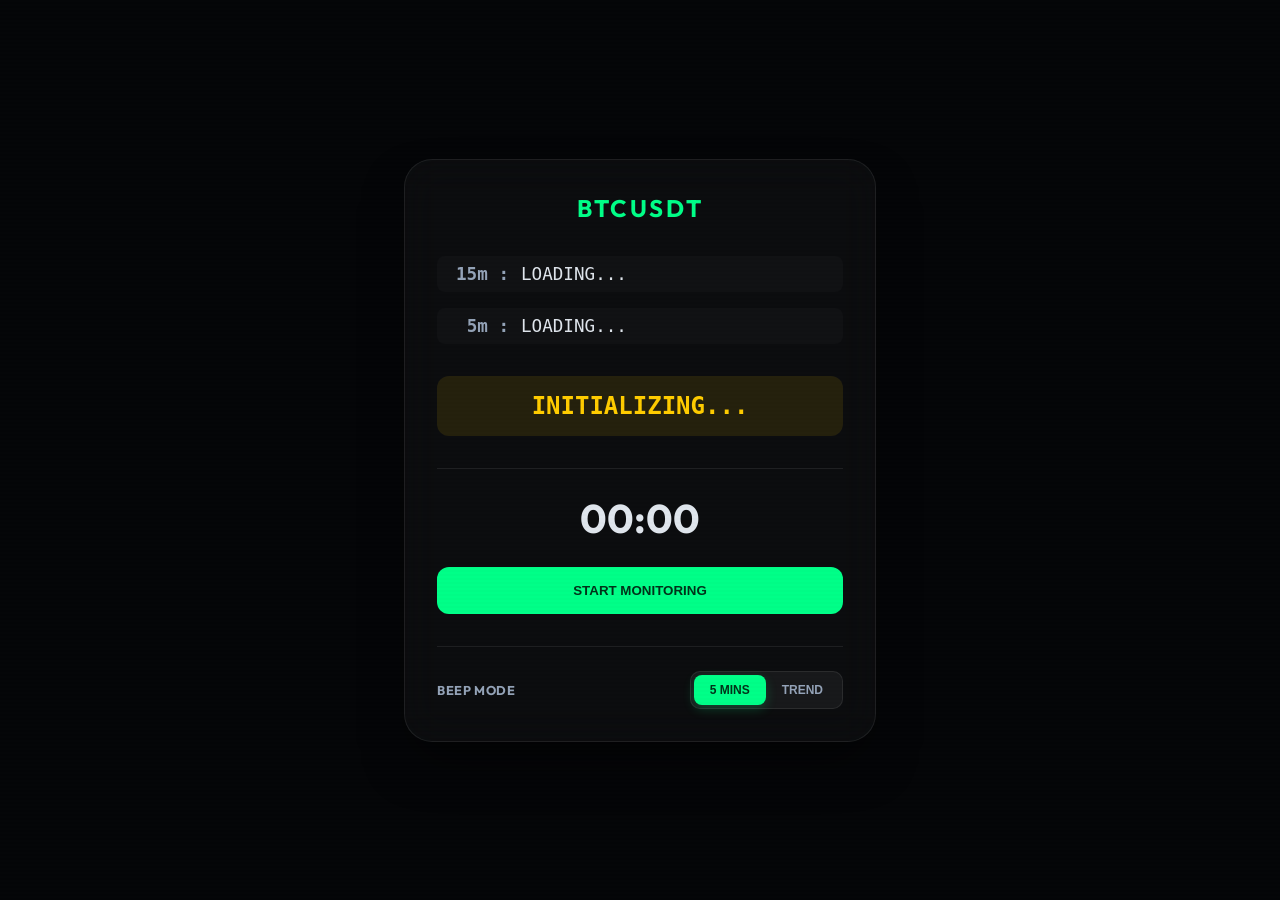
==== monitor.html @ afe8bce5 "DESPAIR DASHBOARD" ====
<!DOCTYPE html>
<html lang="en">

<head>
    <meta charset="UTF-8">
    <meta name="viewport" content="width=device-width, initial-scale=1.0">
    <title>TREND DASHBOARD</title>
    <link rel="preconnect" href="https://fonts.googleapis.com">
    <link rel="preconnect" href="https://fonts.gstatic.com" crossorigin>
    <link href="https://fonts.googleapis.com/css2?family=Outfit:wght@300;400;600;700&display=swap" rel="stylesheet">
    <link rel="stylesheet" href="css/base.css">
    <link rel="stylesheet" href="css/animations.css">
    <link rel="stylesheet" href="css/trend/layout.css">
    <link rel="stylesheet" href="css/trend/components.css">
    <link rel="icon" type="image/png" id="favicon" href="images/favicon_yellow.png">
</head>

<body>
    <div class="scanlines"></div>

    <div class="container">
        <div class="terminal-card">
            <header>
                <select id="global-symbol" onchange="updateGlobalSymbol()">
                    <option value="BTCUSDT">BTCUSDT</option>
                    <option value="ETHUSDT">ETHUSDT</option>
                    <option value="SOLUSDT">SOLUSDT</option>
                </select>
            </header>

            <div class="status-display">
                <div id="htfRow" class="status-row">
                    <span class="label">15m :</span> <span id="htfStatus">LOADING...</span>
                </div>
                <div id="ltfRow" class="status-row">
                    <span class="label">5m :</span> <span id="ltfStatus">LOADING...</span>
                </div>
                <div id="trendDisplay" class="overall-trend trend-neutral">INITIALIZING...</div>
            </div>

            <div class="timer-display">
                <div id="countdown">00:00</div>
                <div class="controls">
                    <button id="startBtn" onclick="start()">START MONITORING</button>
                </div>

                <div class="settings-panel">
                    <div class="setting-group">
                        <label>BEEP MODE</label>
                        <div class="segmented-control">
                            <button id="beepInterval" class="active" onclick="setBeepMode('interval')">5 MINS</button>
                            <button id="beepTrend" onclick="setBeepMode('trend')">TREND</button>
                        </div>
                    </div>
                </div>
            </div>
        </div> <!-- end terminal-card -->


    </div> <!-- end container -->

    <script src="js/env.js"></script>
    <script src="js/dashboard/speech.js"></script>
    <script src="js/dashboard/api.js"></script>
    <script src="js/dashboard/ha_coloring.js"></script>
    <script src="js/script.js"></script>
</body>

</html>
---- css/base.css ----
:root {
    --bg-color: #050608;
    --card-bg: rgba(255, 255, 255, 0.03);
    --accent-green: #00ff88;
    --accent-red: #ff4d4d;
    --accent-yellow: #ffcc00;
    --text-main: #e0e6ed;
    --text-dim: #94a3b8;
    --glass-border: rgba(255, 255, 255, 0.08);
    --glow-green: rgba(0, 255, 136, 0.2);
}

* {
    margin: 0;
    padding: 0;
    box-sizing: border-box;
}

body {
    background-color: var(--bg-color);
    color: var(--text-main);
    font-family: 'Outfit', sans-serif;
    height: 100vh;
    display: flex;
    justify-content: center;
    align-items: center;
    overflow: hidden;
    position: relative;
}

/* Hide Spin Buttons */
input::-webkit-outer-spin-button,
input::-webkit-inner-spin-button {
    appearance: none;
    -webkit-appearance: none;
    margin: 0;
}

input[type=number] {
    appearance: textfield;
    -moz-appearance: textfield;
}
---- css/animations.css ----
.scanlines {
    position: fixed;
    top: 0;
    left: 0;
    width: 100%;
    height: 100%;
    pointer-events: none;
    background: linear-gradient(rgba(18, 16, 16, 0) 50%, rgba(0, 0, 0, 0.1) 50%);
    background-size: 100% 4px;
    z-index: 100;
    opacity: 0.1;
}

@keyframes pulse {
    0% {
        opacity: 1;
    }

    50% {
        opacity: 0.4;
    }

    100% {
        opacity: 1;
    }
}
---- css/trend/layout.css ----
.container {
    width: 100%;
    max-width: 520px;
    padding: 1.5rem;
    z-index: 1;
}

header {
    width: 100%;
    display: flex;
    justify-content: center;
    text-align: center;
    margin-bottom: 1.5rem;
}

#global-symbol {
    background: transparent;
    border: 1px solid transparent;
    border-radius: 8px;
    color: var(--accent-green);
    font-size: 1.5rem;
    font-weight: 700;
    padding: 0.5rem 0;
    cursor: pointer;
    text-transform: uppercase;
    letter-spacing: 0.1em;
    transition: all 0.3s ease;
    text-align: center;
    text-align-last: center;
    -moz-text-align-last: center;
    appearance: none;
    -webkit-appearance: none;
    -moz-appearance: none;
    outline: none;
    font-family: 'Outfit', sans-serif;
    width: 280px;
    display: block;
    margin: 0 auto;
    padding-left: 0;
    padding-right: 0;
}

#global-symbol:hover {
    background: #0d0e11;
    border-color: var(--glass-border);
    box-shadow: 0 0 15px var(--glow-green);
}
---- css/trend/components.css ----
.terminal-card {
    background: var(--card-bg);
    backdrop-filter: blur(20px);
    -webkit-backdrop-filter: blur(20px);
    border: 1px solid var(--glass-border);
    border-radius: 28px;
    padding: 1.5rem 2rem;
    box-shadow: 0 25px 50px -12px rgba(0, 0, 0, 0.5);
    text-align: center;
}

#global-symbol option {
    background: #0d0e11 !important;
    color: var(--accent-green) !important;
    font-size: 1.5rem !important;
    font-weight: 700 !important;
    text-align: center !important;
    font-family: 'Outfit', sans-serif !important;
    letter-spacing: 0.1em !important;
    text-transform: uppercase !important;
    padding: 10px 0 !important;
}

/* Title Dynamic Coloring */
#global-symbol.title-green {
    color: var(--accent-green) !important;
}

#global-symbol.title-red {
    color: var(--accent-red) !important;
}

#global-symbol.title-doji {
    color: #ffd700 !important;
}

.status-display {
    display: flex;
    flex-direction: column;
    gap: 1rem;
    margin-bottom: 2rem;
    text-align: left;
    font-family: monospace;
    font-size: 1.1rem;
}

.status-row {
    padding: 0.5rem 1rem;
    border-radius: 8px;
    background: rgba(255, 255, 255, 0.02);
    border-left: 3px solid transparent;
    display: flex;
    align-items: center;
}

.status-row .label {
    display: inline-block;
    width: 65px;
    text-align: right;
    padding-right: 12px;
    color: var(--text-dim);
    font-weight: 600;
}

.status-up {
    border-left-color: var(--accent-green);
    color: var(--accent-green);
}

.status-down {
    border-left-color: var(--accent-red);
    color: var(--accent-red);
}

.status-neutral {
    border-left-color: var(--accent-yellow);
    color: var(--accent-yellow);
}

.overall-trend {
    font-size: 1.5rem;
    font-weight: 700;
    margin-top: 1rem;
    padding: 1rem;
    border-radius: 12px;
    text-transform: uppercase;
    text-align: center;
}

.trend-up {
    background: rgba(0, 255, 136, 0.1);
    color: var(--accent-green);
}

.trend-down {
    background: rgba(255, 77, 77, 0.1);
    color: var(--accent-red);
}

.trend-neutral {
    background: rgba(255, 204, 0, 0.1);
    color: var(--accent-yellow);
}

.timer-display {
    margin-top: 2rem;
    padding-top: 1.5rem;
    border-top: 1px solid var(--glass-border);
}

#countdown {
    font-size: 2.5rem;
    font-weight: 700;
    margin-bottom: 0.5rem;
}

.controls button {
    background: var(--accent-green);
    color: #00331a;
    border: none;
    padding: 1rem 2rem;
    border-radius: 12px;
    font-weight: 700;
    cursor: pointer;
    width: 100%;
    margin-top: 1rem;
    transition: all 0.3s;
}

.controls button:disabled {
    background: var(--glass-border);
    color: var(--text-dim);
    cursor: default;
}

.settings-panel {
    margin-top: 2rem;
    padding-top: 1.5rem;
    border-top: 1px solid var(--glass-border);
    text-align: left;
}

.setting-group {
    display: flex;
    justify-content: space-between;
    align-items: center;
    margin-bottom: 0.5rem;
}

.setting-group label {
    font-size: 0.8rem;
    font-weight: 700;
    color: var(--text-dim);
    letter-spacing: 0.05em;
}

.segmented-control {
    display: flex;
    background: rgba(255, 255, 255, 0.05);
    padding: 3px;
    border-radius: 10px;
    border: 1px solid var(--glass-border);
}

.segmented-control button {
    background: transparent;
    border: none;
    color: var(--text-dim);
    padding: 0.5rem 1rem;
    border-radius: 8px;
    font-size: 0.75rem;
    font-weight: 600;
    cursor: pointer;
    transition: all 0.2s;
    width: auto !important;
    margin-top: 0 !important;
}

.segmented-control button.active {
    background: var(--accent-green);
    color: #00331a;
    box-shadow: 0 4px 12px var(--glow-green);
}

.segmented-control button:hover:not(.active) {
    color: var(--text-main);
    background: rgba(255, 255, 255, 0.05);
}

/* New "DESPAIR" Link Style */
.despair-link-container {
    display: flex;
    justify-content: center;
    margin-top: 0.8rem;
}

.despair-link {
    font-size: 0.65rem;
    font-weight: 800;
    color: var(--text-dim);
    text-decoration: none;
    letter-spacing: 0.2em;
    opacity: 0.6;
    transition: all 0.3s ease;
    cursor: pointer;
}

.despair-link:hover {
    opacity: 1;
    color: var(--accent-green);
    text-shadow: 0 0 8px var(--glow-green);
}
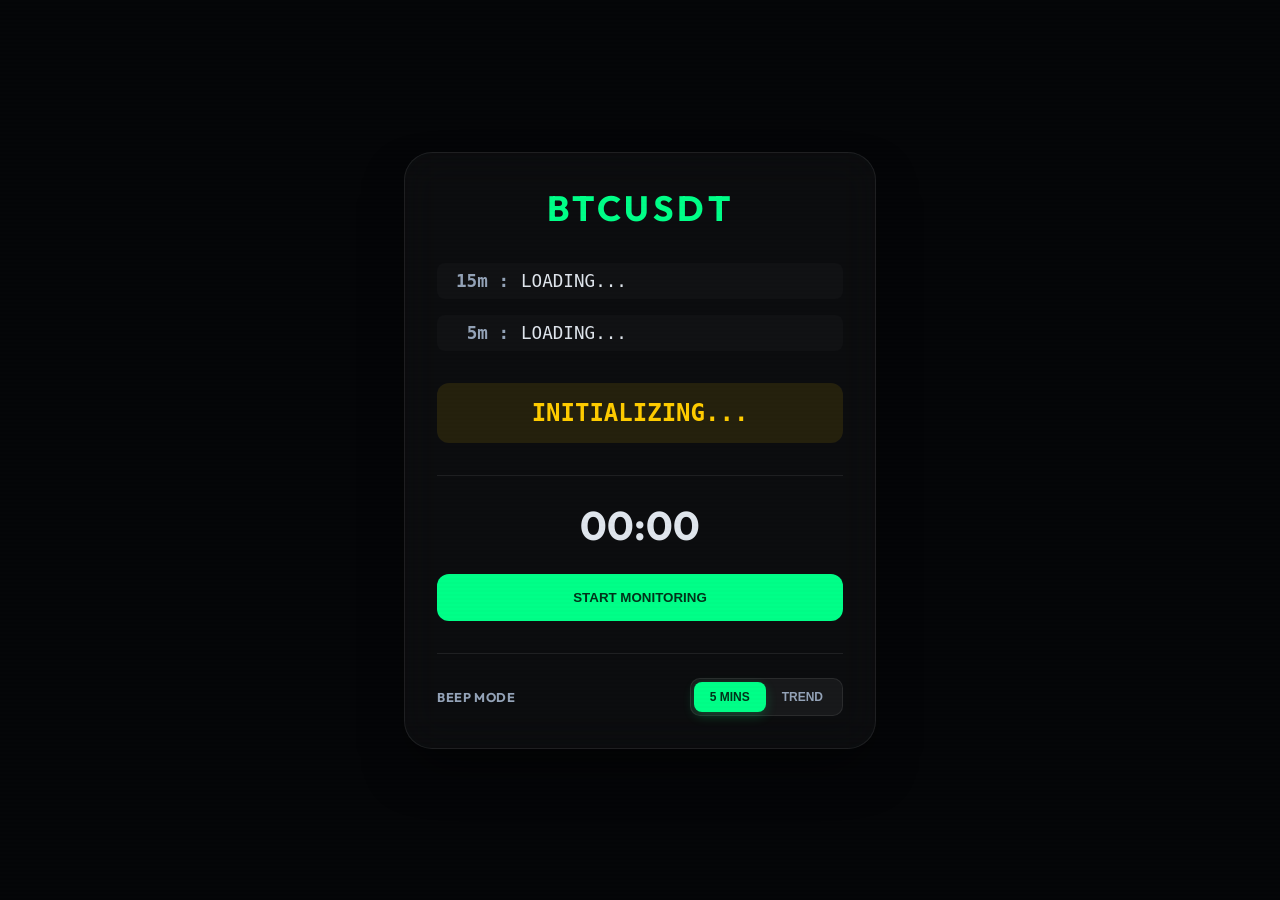
==== commit cb0719f3: "TOGGLE" ====
--- a/monitor.html
+++ b/monitor.html
@@ -21,11 +21,7 @@
     <div class="container">
         <div class="terminal-card">
             <header>
-                <select id="global-symbol" onchange="updateGlobalSymbol()">
-                    <option value="BTCUSDT">BTCUSDT</option>
-                    <option value="ETHUSDT">ETHUSDT</option>
-                    <option value="SOLUSDT">SOLUSDT</option>
-                </select>
+                <button id="global-symbol" onclick="toggleGlobalSymbol()">BTCUSDT</button>
             </header>
 
             <div class="status-display">
--- a/css/trend/layout.css
+++ b/css/trend/layout.css
@@ -18,7 +18,7 @@
     border: 1px solid transparent;
     border-radius: 8px;
     color: var(--accent-green);
-    font-size: 1.5rem;
+    font-size: 2.2rem;
     font-weight: 700;
     padding: 0.5rem 0;
     cursor: pointer;
@@ -26,18 +26,11 @@
     letter-spacing: 0.1em;
     transition: all 0.3s ease;
     text-align: center;
-    text-align-last: center;
-    -moz-text-align-last: center;
-    appearance: none;
-    -webkit-appearance: none;
-    -moz-appearance: none;
     outline: none;
     font-family: 'Outfit', sans-serif;
     width: 280px;
     display: block;
     margin: 0 auto;
-    padding-left: 0;
-    padding-right: 0;
 }
 
 #global-symbol:hover {
